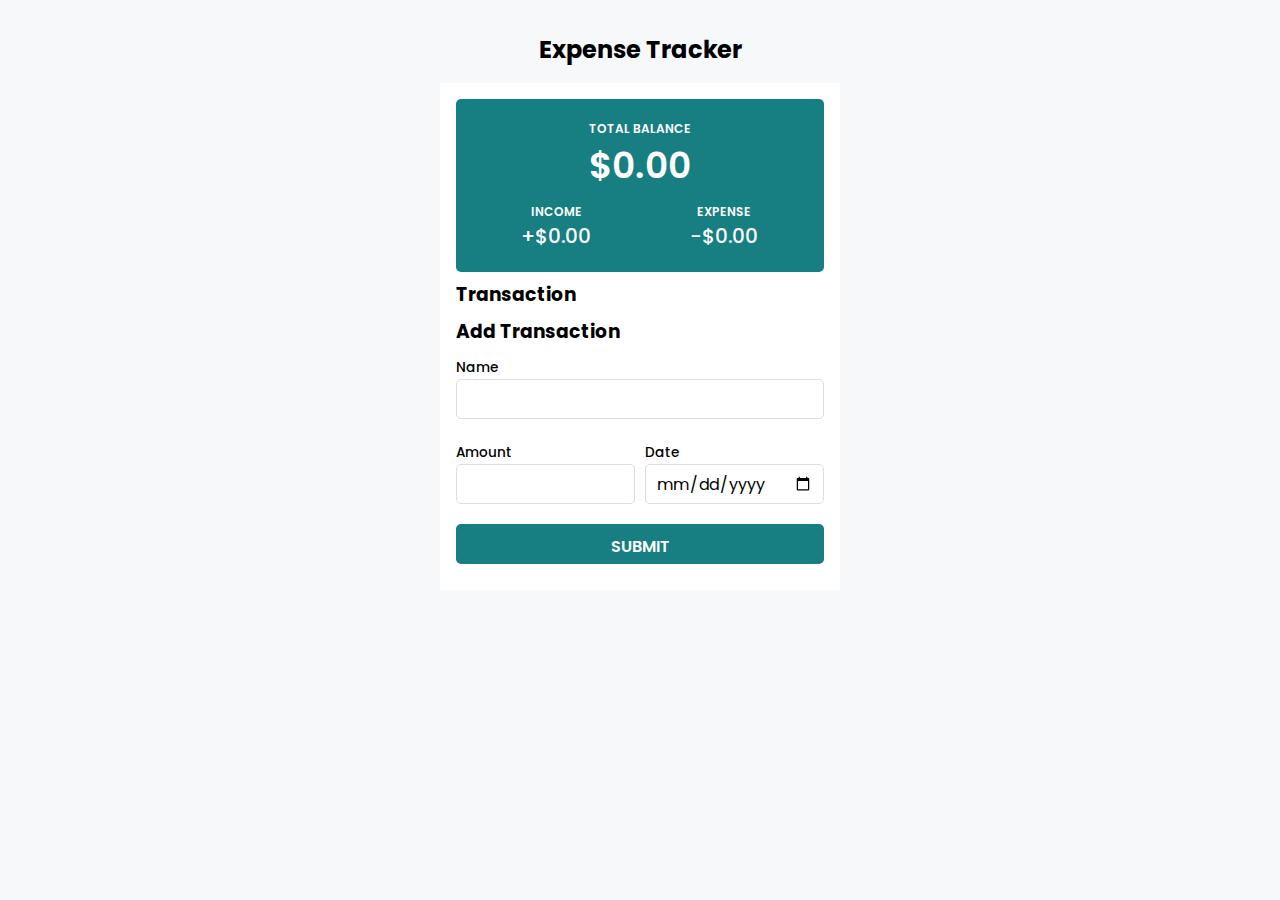
==== index.html @ f7ed7c78 "ui ready" ====
<!DOCTYPE html>
<html lang="en">
<head>
    <meta charset="UTF-8">
    <meta name="viewport" content="width=device-width, initial-scale=1.0">
    <title>ExpenseTracker</title>
    <link rel="stylesheet" href="style.css">
</head>
<body>
    <h1>Expense Tracker</h1>

    <main>
        <header>
            <div>
                <h5>TOTAL BALANCE</h5>
                <span id="balance">$0.00</span>
            </div>
            <div>
                <h5>INCOME</h5>
                <span id="income">+$0.00</span>
            </div>
            <div>
                <h5>EXPENSE</h5>
                <span>-$0.00</span>
            </div>
        </header>

        <section>
            <h3>Transaction</h3>
        </section>

        <section>
            <h3>Add Transaction</h3>
            <form id="transactionForm">
                <div>
                    <label for="name">Name</label>
                    <input type="text" name="name" required>
                </div>
                <div>
                    <label for="amount">Amount</label>
                    <input type="number" name="amount" value="" step="0.001" min="0.000" required>
                </div>
                <div>
                    <label for="date">Date</label>
                    <input type="date" name="date" required>
                </div>
                <button type="submit">Submit</button>
            </form>
        </section>
    </main>
    <script src="script.js"></script>
</body>
</html>
---- style.css ----
@import url("https://fonts.googleapis.com/css2?family=Poppins:wght@400;500;600&display=swap");

*{
    padding: 0;
    margin: 0;
    box-sizing: border-box;
}

body{
    font-family: "Poppins";
    color: black;
    background-color: #f6f8fa;
    padding: 2rem;
}
h1{
    text-align: center;
    font-size: 1.5rem;
}
main{
    max-width: 400px; 
    margin: 1rem auto;
    background-color: #fff;
    padding: 1rem;
}

header{
    background-color: rgb(23, 126, 129);
    color: #fff;
    padding: 1rem;
    border-radius: 5px;
    text-align: center;
    display: flex;
    flex-wrap: wrap;
}
header div{
    padding: 5px;
}
header div:first-child{
    flex-basis: 100%;
    font-size: 2.25rem;
    font-weight: 600;
}
header div:nth-child(n+2){
    flex-basis: 50%;
    font-size: 1.25rem;
    font-weight: 500;
}
header h5{
    font-size: 0.75rem;
    font-weight: 600;
}

h3 ,header{
    margin-bottom: 0.5rem;
}
form{
    display: flex;
    flex-wrap: wrap;
    gap: 10px;
}

form input, form button{
    width: 100%;
    padding: 10px;
    border: 1px solid #ddd;
    border-radius: 5px;
    height: 40px;
    font-family: "Poppins";
    font-size: 1rem;
    margin-bottom: 10px;
}
form button{
    border: none;
    background-color:rgb(23, 126, 129);
    font-weight: 600;
    color: #fff;
    font-size: 1rem;
    text-transform: uppercase;
}
form div:first-child{
    flex-basis: 100%;
}
form div:nth-child(n+2){
    flex-basis: calc(50% - 5px);
}

form label{
    font-size: 0.85rem;
    font-weight: 500;
}
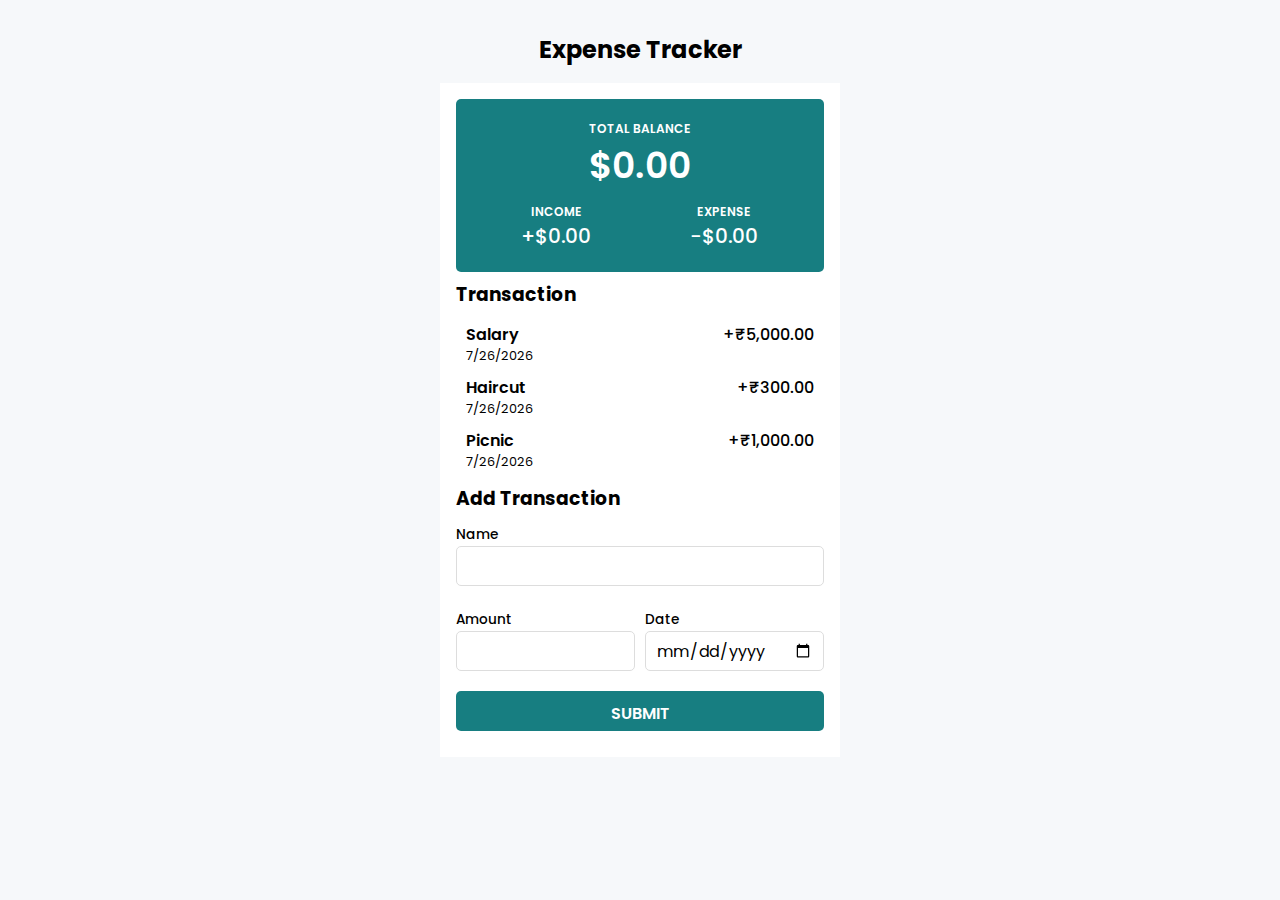
==== commit c514e7a7: "f" ====
--- a/index.html
+++ b/index.html
@@ -27,6 +27,8 @@
 
         <section>
             <h3>Transaction</h3>
+            <ul id="transactionList"></ul>
+            <div id="status"></div>
         </section>
 
         <section>
--- a/style.css
+++ b/style.css
@@ -50,7 +50,7 @@
     font-weight: 600;
 }
 
-h3 ,header{
+h3 ,header, ul, #status{
     margin-bottom: 0.5rem;
 }
 form{
@@ -87,4 +87,61 @@
 form label{
     font-size: 0.85rem;
     font-weight: 500;
+}
+
+ul{
+    list-style-type: none;
+}
+#status{
+    text-align: center;
+}
+
+ul li{
+    display: flex;
+    justify-content: space-between;
+    align-items: flex-start;
+    padding: 5px 10px;
+    position: relative;
+}
+ul li:hover{
+    background-color:rgba(0,0,0,0.1) ;
+}
+.name{
+    flex:1;
+}
+.name h4{
+    font-size: 1rem;
+    font-weight: 600;
+    text-transform: capitalize;
+}
+.name p{
+    font-size: 0.8rem;
+}
+.amount{
+    font-weight: 500;
+}
+
+.action{
+    position: absolute;
+    top: 0;
+    right: 0;
+    background-color: red;
+    color: #fff;
+    height: 100%;
+    width: 50px;
+    display: flex;
+    justify-content: center;
+    align-items: center;
+    transform: scaleX(0);
+    transform-origin: right;
+    transition: all 300ms;
+}
+
+.action svg{
+    widows: 36px;
+    height: 36px;
+    cursor: pointer;
+}
+ul li:hover .action{
+    transform: scaleX(1);
 }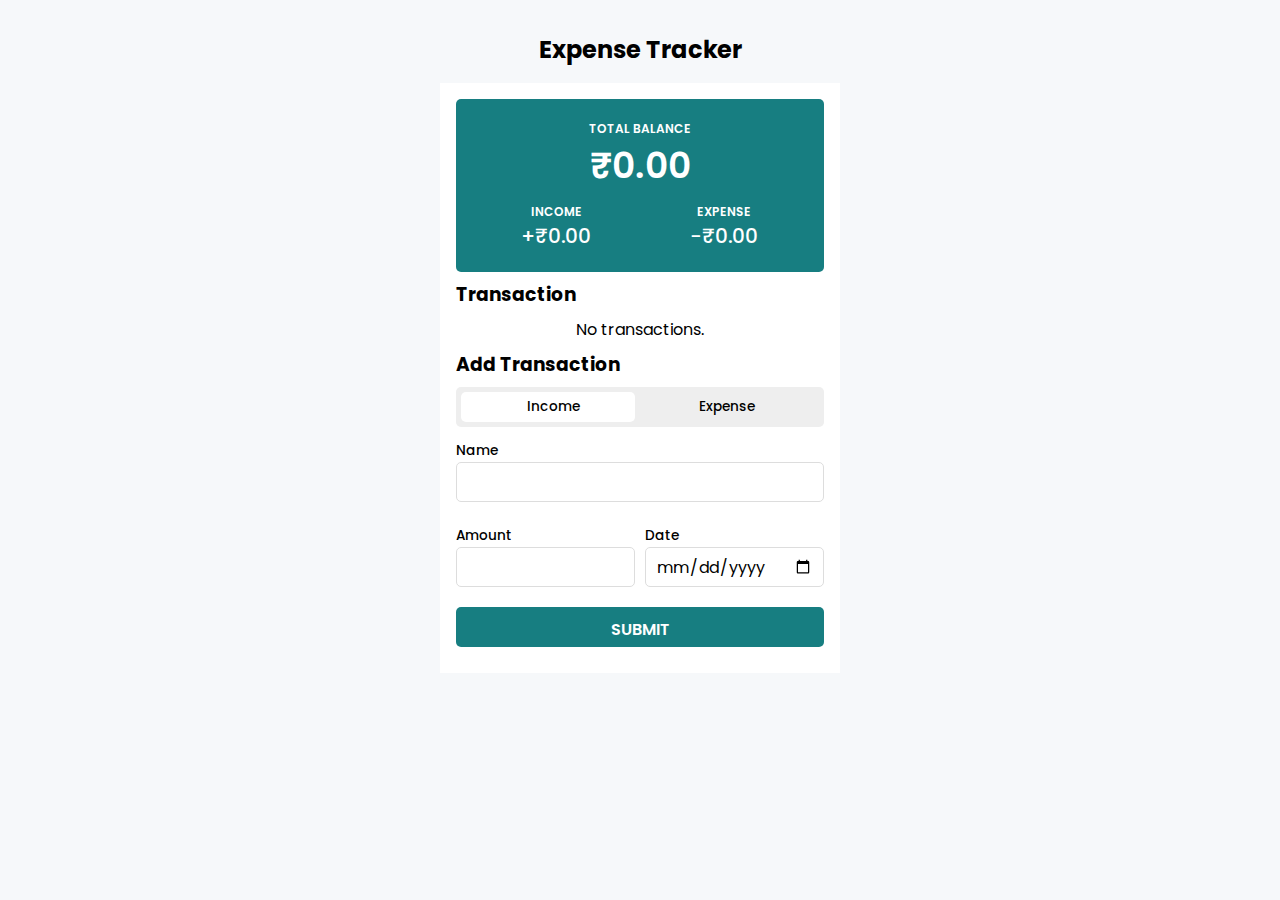
==== commit fd0f2136: "done" ====
--- a/index.html
+++ b/index.html
@@ -21,7 +21,7 @@
             </div>
             <div>
                 <h5>EXPENSE</h5>
-                <span>-$0.00</span>
+                <span id="expense">-$0.00</span>
             </div>
         </header>
 
@@ -34,6 +34,15 @@
         <section>
             <h3>Add Transaction</h3>
             <form id="transactionForm">
+                <div>
+                    <label for="type">
+                      <input type="checkbox" name="type" id="type" />
+                      <div class="option">
+                        <span>Income</span>
+                        <span>Expense</span>
+                      </div>
+                    </label>
+                </div>
                 <div>
                     <label for="name">Name</label>
                     <input type="text" name="name" required>
--- a/style.css
+++ b/style.css
@@ -59,7 +59,7 @@
     gap: 10px;
 }
 
-form input, form button{
+form input:not(#type), form button{
     width: 100%;
     padding: 10px;
     border: 1px solid #ddd;
@@ -77,13 +77,49 @@
     font-size: 1rem;
     text-transform: uppercase;
 }
-form div:first-child{
+form div:nth-child(n-2){
     flex-basis: 100%;
 }
-form div:nth-child(n+2){
+form div:nth-child(n+3){
     flex-basis: calc(50% - 5px);
 }
+input#type{
+    appearance: none;
+    position: absolute;
+}
 
+.option{
+    display: flex;
+    justify-content: center;
+    align-items: center;
+    padding: 10px;
+    background-color: #eee;
+    border-radius: 5px;
+    position: relative;
+}
+
+.option span{
+    width: 50%;
+    text-align: center;
+    cursor: pointer;
+    z-index: 2;
+}
+
+.option::before{
+    content: '';
+    position: absolute;
+    top: 5px;
+    left: 0;
+    background-color: #fff;
+    height: calc(100% - 10px);
+    width: calc(50% - 10px);
+    transform: translateX(5px);
+    border-radius: inherit;
+    transition: all 150ms;
+}
+input#type:checked ~ .option::before{
+    left: 50%;
+}
 form label{
     font-size: 0.85rem;
     font-weight: 500;
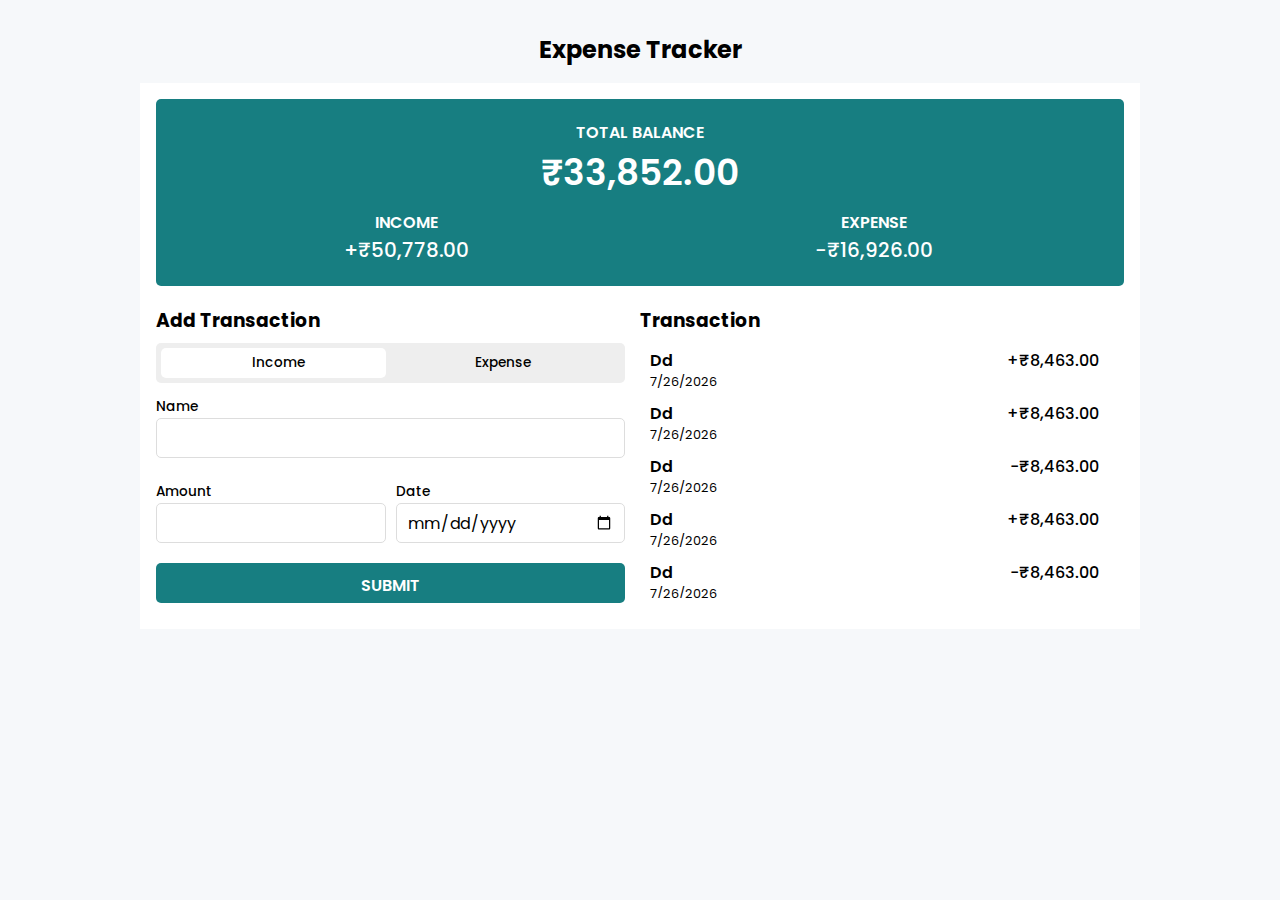
==== commit 787a0468: "new feature" ====
--- a/index.html
+++ b/index.html
@@ -24,13 +24,7 @@
                 <span id="expense">-$0.00</span>
             </div>
         </header>
-
-        <section>
-            <h3>Transaction</h3>
-            <ul id="transactionList"></ul>
-            <div id="status"></div>
-        </section>
-
+        <div class="edit">
         <section>
             <h3>Add Transaction</h3>
             <form id="transactionForm">
@@ -58,6 +52,13 @@
                 <button type="submit">Submit</button>
             </form>
         </section>
+
+        <section>
+            <h3>Transaction</h3>
+            <ul id="transactionList"></ul>
+            <div id="status"></div>
+        </section>
+    </div>
     </main>
     <script src="script.js"></script>
 </body>
--- a/style.css
+++ b/style.css
@@ -17,7 +17,7 @@
     font-size: 1.5rem;
 }
 main{
-    max-width: 400px; 
+    max-width: 1000px; 
     margin: 1rem auto;
     background-color: #fff;
     padding: 1rem;
@@ -32,6 +32,22 @@
     display: flex;
     flex-wrap: wrap;
 }
+
+.edit{
+    display: flex;
+    flex-direction: row;
+    column-gap: 15px;
+    margin-top: 20px;
+}
+@media screen and (max-width: 508px){
+    .edit{
+        flex-direction: column;
+        row-gap: 15px;
+    }
+}
+section{
+    flex-basis: calc(50% - 15px);
+}
 header div{
     padding: 5px;
 }
@@ -46,7 +62,7 @@
     font-weight: 500;
 }
 header h5{
-    font-size: 0.75rem;
+    font-size: 1rem;
     font-weight: 600;
 }
 
@@ -127,6 +143,14 @@
 
 ul{
     list-style-type: none;
+    max-height: 255px;
+    overflow-y: auto;
+}
+
+@media screen and (max-width: 857px){
+    ul{
+        max-height: 350px;
+    }
 }
 #status{
     text-align: center;
@@ -161,7 +185,7 @@
     position: absolute;
     top: 0;
     right: 0;
-    background-color: red;
+    background-color: rgba(0,0,0,0.2) ;
     color: #fff;
     height: 100%;
     width: 50px;
